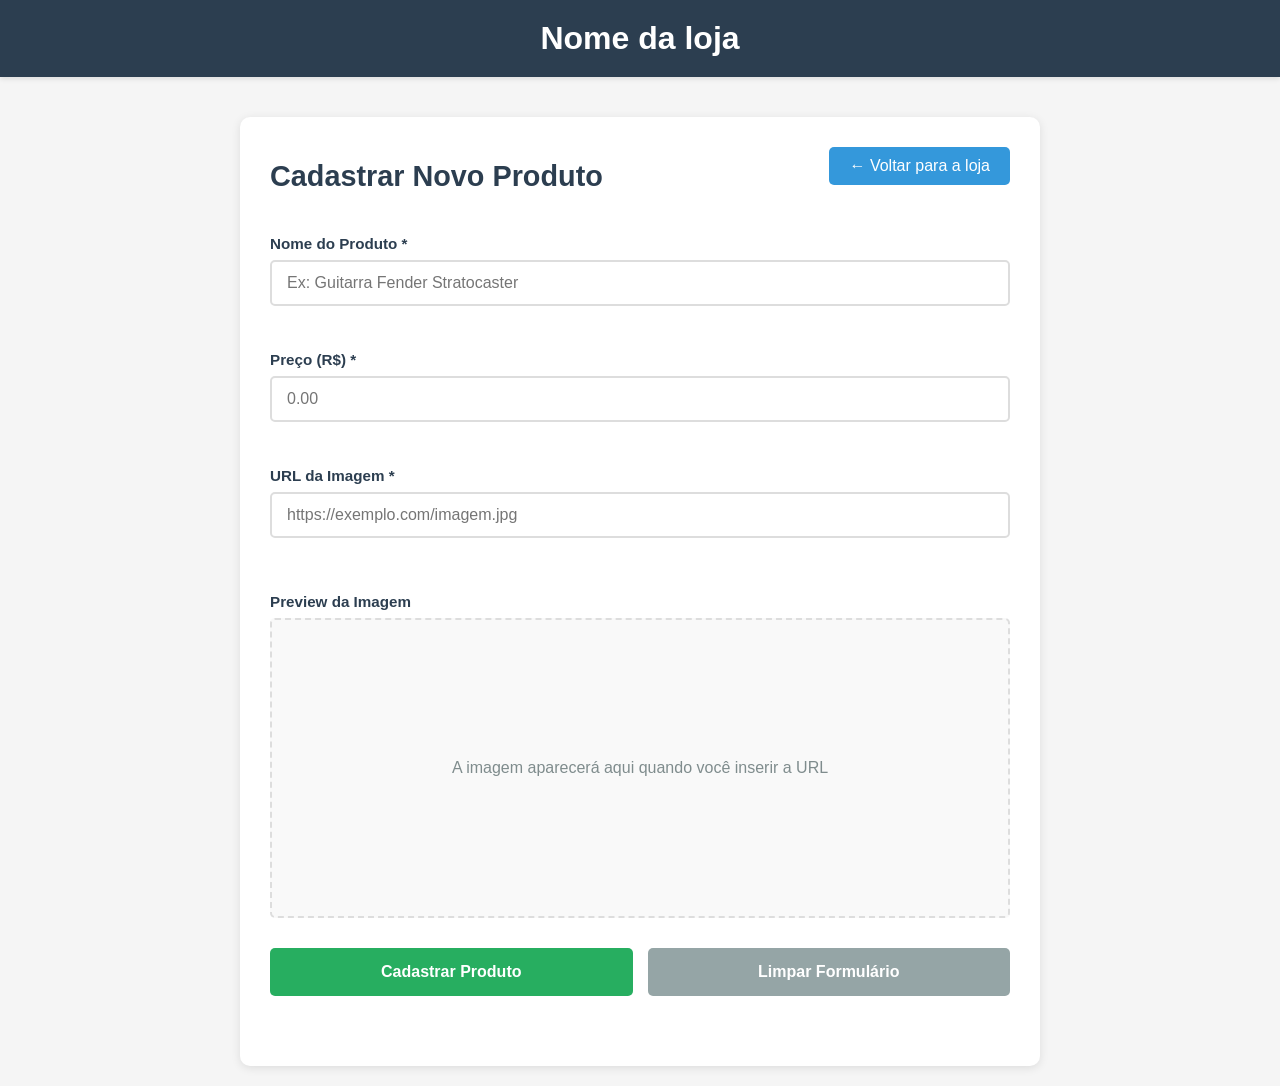
==== WEB2/cadastro.html @ ec6f8aff "ajustes" ====
<!DOCTYPE html>
<html lang="pt-BR">

<head>
    <meta charset="UTF-8">
    <meta name="viewport" content="width=device-width, initial-scale=1.0">
    <link rel="stylesheet" href="style.css">
    <title>Cadastrar Produto</title>
</head>

<header>
    <h1>Nome da loja</h1>
</header>

<body>
<div class="container">
    <main>
        <div class="cadastro-container">
            <div class="cadastro-header">
                <h2>Cadastrar Novo Produto</h2>
                <a href="index.html" class="btn-voltar">← Voltar para a loja</a>
            </div>

            <form id="form-cadastro" class="form-produto">
                <div class="form-group">
                    <label for="nome">Nome do Produto *</label>
                    <input
                            type="text"
                            id="nome"
                            name="nome"
                            placeholder="Ex: Guitarra Fender Stratocaster"
                            required
                            minlength="3"
                            maxlength="100">
                    <span class="error-message" id="error-nome"></span>
                </div>

                <div class="form-group">
                    <label for="valor">Preço (R$) *</label>
                    <input
                            type="number"
                            id="valor"
                            name="valor"
                            placeholder="0.00"
                            step="0.01"
                            min="0.01"
                            required>
                    <span class="error-message" id="error-valor"></span>
                </div>

                <div class="form-group">
                    <label for="imagemUrl">URL da Imagem *</label>
                    <input
                            type="url"
                            id="imagemUrl"
                            name="imagemUrl"
                            placeholder="https://exemplo.com/imagem.jpg"
                            required>
                    <span class="error-message" id="error-imagemUrl"></span>
                </div>

                <div class="form-group preview-group">
                    <label>Preview da Imagem</label>
                    <div id="preview-container" class="preview-container">
                        <p class="preview-placeholder">A imagem aparecerá aqui quando você inserir a URL</p>
                    </div>
                </div>

                <div class="form-actions">
                    <button type="submit" class="btn-submit">
                        <span class="btn-text">Cadastrar Produto</span>
                        <span class="btn-loading" style="display: none;">Cadastrando...</span>
                    </button>
                    <button type="reset" class="btn-reset">Limpar Formulário</button>
                </div>

                <div id="message-container" class="message-container"></div>
            </form>
        </div>
    </main>
</div>
<script src="cadastro.js"></script>
</body>

</html>
---- WEB2/style.css ----
/* Reset e estilos globais */
* {
    margin: 0;
    padding: 0;
    box-sizing: border-box;
}

body {
    font-family: 'Segoe UI', Tahoma, Geneva, Verdana, sans-serif;
    background-color: #f5f5f5;
    color: #333;
}

header {
    background-color: #2c3e50;
    color: white;
    padding: 20px;
    text-align: center;
    box-shadow: 0 2px 5px rgba(0,0,0,0.1);
}

header h1 {
    font-size: 2rem;
}

.header-nav {
    margin-top: 15px;
}

.btn-cadastrar {
    display: inline-block;
    padding: 10px 20px;
    background-color: #27ae60;
    color: white;
    text-decoration: none;
    border-radius: 5px;
    font-weight: bold;
    transition: background-color 0.3s;
}

.btn-cadastrar:hover {
    background-color: #229954;
}

.container {
    max-width: 1200px;
    margin: 0 auto;
    padding: 20px;
}

/* Seção de Filtros */
.filtros-container {
    background: white;
    border-radius: 10px;
    padding: 25px;
    margin-bottom: 30px;
    box-shadow: 0 2px 8px rgba(0,0,0,0.1);
}

.filtros-container h2 {
    color: #2c3e50;
    margin-bottom: 20px;
    font-size: 1.5rem;
}

.filtros-grid {
    display: grid;
    grid-template-columns: repeat(auto-fit, minmax(280px, 1fr));
    gap: 20px;
    margin-bottom: 20px;
}

.filtro-group {
    display: flex;
    flex-direction: column;
}

.filtro-group label {
    font-weight: 600;
    color: #2c3e50;
    margin-bottom: 8px;
    font-size: 0.95rem;
}

.filtro-input {
    padding: 10px 15px;
    border: 2px solid #ddd;
    border-radius: 5px;
    font-size: 0.95rem;
    transition: border-color 0.3s;
}

.filtro-input:focus {
    outline: none;
    border-color: #3498db;
}

.filtro-preco-inputs {
    display: flex;
    align-items: center;
    gap: 10px;
}

.filtro-preco {
    flex: 1;
}

.filtro-separador {
    color: #7f8c8d;
    font-weight: 500;
}

.filtros-rapidos {
    display: flex;
    flex-direction: column;
    gap: 8px;
}

.btn-filtro-rapido {
    padding: 10px 15px;
    border: 2px solid #ddd;
    background: white;
    border-radius: 5px;
    cursor: pointer;
    transition: all 0.3s;
    font-size: 0.9rem;
    text-align: left;
}

.btn-filtro-rapido:hover {
    border-color: #3498db;
    background-color: #ecf0f1;
}

.btn-filtro-rapido.ativo {
    background-color: #3498db;
    color: white;
    border-color: #3498db;
}

.filtros-acoes {
    display: flex;
    gap: 10px;
    margin-top: 20px;
}

.btn-aplicar,
.btn-limpar {
    padding: 12px 25px;
    border: none;
    border-radius: 5px;
    font-weight: bold;
    cursor: pointer;
    transition: all 0.3s;
    font-size: 0.95rem;
}

.btn-aplicar {
    background-color: #3498db;
    color: white;
    flex: 1;
}

.btn-aplicar:hover {
    background-color: #2980b9;
}

.btn-limpar {
    background-color: #95a5a6;
    color: white;
}

.btn-limpar:hover {
    background-color: #7f8c8d;
}

.filtros-ativos {
    margin-top: 15px;
    padding-top: 15px;
    border-top: 1px solid #ecf0f1;
    display: none;
}

.filtros-ativos p {
    margin-bottom: 10px;
    color: #2c3e50;
}

.badge-filtro {
    display: inline-flex;
    align-items: center;
    gap: 8px;
    background-color: #3498db;
    color: white;
    padding: 6px 12px;
    border-radius: 20px;
    font-size: 0.85rem;
    margin-right: 8px;
    margin-bottom: 8px;
}

.badge-filtro button {
    background: none;
    border: none;
    color: white;
    font-size: 1.2rem;
    cursor: pointer;
    padding: 0;
    line-height: 1;
    width: 20px;
    height: 20px;
    display: flex;
    align-items: center;
    justify-content: center;
    border-radius: 50%;
    transition: background-color 0.2s;
}

.badge-filtro button:hover {
    background-color: rgba(255, 255, 255, 0.3);
}

.produtos-header {
    display: flex;
    justify-content: space-between;
    align-items: center;
    margin-bottom: 20px;
}

.produtos-header h2 {
    color: #2c3e50;
    font-size: 1.5rem;
}

.contador-produtos {
    color: #7f8c8d;
    font-size: 0.95rem;
}

.mensagem-vazio {
    text-align: center;
    padding: 40px;
    color: #7f8c8d;
    font-size: 1.1rem;
}

/* Grid de produtos - Página Principal */
#produtos-grid {
    display: grid;
    grid-template-columns: repeat(auto-fill, minmax(250px, 1fr));
    gap: 20px;
    margin-top: 20px;
}

.produto {
    background: white;
    border-radius: 10px;
    overflow: hidden;
    box-shadow: 0 2px 8px rgba(0,0,0,0.1);
    transition: transform 0.3s, box-shadow 0.3s;
}

.produto:hover {
    transform: translateY(-5px);
    box-shadow: 0 4px 15px rgba(0,0,0,0.2);
}

.produto-link {
    text-decoration: none;
    color: inherit;
    display: block;
}

.produto-img {
    width: 100%;
    height: 250px;
    overflow: hidden;
    background-color: #f0f0f0;
}

.produto-img img {
    width: 100%;
    height: 100%;
    object-fit: cover;
    transition: transform 0.3s;
}

.produto:hover .produto-img img {
    transform: scale(1.05);
}

.produto-info {
    padding: 15px;
}

.produto-info h3 {
    font-size: 1.1rem;
    margin-bottom: 10px;
    color: #2c3e50;
}

.preco {
    font-size: 1.3rem;
    font-weight: bold;
    color: #27ae60;
}

/* Página de Detalhes */
.detalhes-container {
    background: white;
    border-radius: 10px;
    padding: 30px;
    margin-top: 20px;
    box-shadow: 0 2px 10px rgba(0,0,0,0.1);
}

.btn-voltar {
    display: inline-block;
    padding: 10px 20px;
    background-color: #3498db;
    color: white;
    text-decoration: none;
    border-radius: 5px;
    margin-bottom: 20px;
    transition: background-color 0.3s;
}

.btn-voltar:hover {
    background-color: #2980b9;
}

.produto-detalhado {
    display: grid;
    grid-template-columns: 1fr 1fr;
    gap: 40px;
    margin-top: 20px;
}

.produto-imagem-grande {
    width: 100%;
    border-radius: 10px;
    overflow: hidden;
    box-shadow: 0 4px 15px rgba(0,0,0,0.1);
}

.produto-imagem-grande img {
    width: 100%;
    height: auto;
    display: block;
}

.produto-informacoes h2 {
    font-size: 2rem;
    color: #2c3e50;
    margin-bottom: 20px;
}

.preco-destaque {
    background-color: #ecf0f1;
    padding: 20px;
    border-radius: 8px;
    margin: 20px 0;
}

.preco-destaque .label {
    display: block;
    font-size: 0.9rem;
    color: #7f8c8d;
    margin-bottom: 5px;
}

.preco-destaque .valor {
    font-size: 2.5rem;
    font-weight: bold;
    color: #27ae60;
}

.produto-meta {
    margin: 20px 0;
    padding: 15px;
    background-color: #f8f9fa;
    border-radius: 5px;
}

.produto-meta p {
    margin: 8px 0;
    font-size: 0.95rem;
}

.acoes {
    display: flex;
    gap: 10px;
    margin: 30px 0;
}

.btn-comprar,
.btn-favorito {
    flex: 1;
    padding: 15px;
    border: none;
    border-radius: 5px;
    font-size: 1rem;
    font-weight: bold;
    cursor: pointer;
    transition: all 0.3s;
}

.btn-comprar {
    background-color: #27ae60;
    color: white;
}

.btn-comprar:hover {
    background-color: #229954;
}

.btn-favorito {
    background-color: white;
    color: #e74c3c;
    border: 2px solid #e74c3c;
}

.btn-favorito:hover {
    background-color: #e74c3c;
    color: white;
}

.btn-favorito.favoritado {
    background-color: #e74c3c;
    color: white;
}

.descricao {
    margin-top: 30px;
    padding-top: 30px;
    border-top: 1px solid #ecf0f1;
}

.descricao h3 {
    font-size: 1.5rem;
    color: #2c3e50;
    margin-bottom: 15px;
}

.descricao p {
    line-height: 1.6;
    color: #555;
}

.erro {
    text-align: center;
    padding: 40px;
}

.erro p {
    font-size: 1.2rem;
    margin-bottom: 20px;
}

/* Responsivo */
@media (max-width: 768px) {
    #produtos-grid {
        grid-template-columns: repeat(auto-fill, minmax(150px, 1fr));
        gap: 15px;
    }

    .produto-detalhado {
        grid-template-columns: 1fr;
        gap: 20px;
    }

    .preco-destaque .valor {
        font-size: 2rem;
    }

    .acoes {
        flex-direction: column;
    }
}

/* Estilos para Página de Cadastro */
.cadastro-container {
    background: white;
    border-radius: 10px;
    padding: 30px;
    margin-top: 20px;
    box-shadow: 0 2px 10px rgba(0,0,0,0.1);
    max-width: 800px;
    margin-left: auto;
    margin-right: auto;
}

.cadastro-header {
    display: flex;
    justify-content: space-between;
    align-items: center;
    margin-bottom: 30px;
    flex-wrap: wrap;
    gap: 15px;
}

.cadastro-header h2 {
    font-size: 1.8rem;
    color: #2c3e50;
}

.form-produto {
    display: flex;
    flex-direction: column;
    gap: 20px;
}

.form-group {
    display: flex;
    flex-direction: column;
}

.form-group label {
    font-weight: 600;
    color: #2c3e50;
    margin-bottom: 8px;
    font-size: 0.95rem;
}

.form-group input {
    padding: 12px 15px;
    border: 2px solid #ddd;
    border-radius: 5px;
    font-size: 1rem;
    transition: border-color 0.3s;
}

.form-group input:focus {
    outline: none;
    border-color: #3498db;
}

.form-group input:invalid:not(:placeholder-shown) {
    border-color: #e74c3c;
}

.error-message {
    color: #e74c3c;
    font-size: 0.85rem;
    margin-top: 5px;
    min-height: 20px;
}

.preview-group {
    margin-top: 10px;
}

.preview-container {
    width: 100%;
    height: 300px;
    border: 2px dashed #ddd;
    border-radius: 5px;
    display: flex;
    align-items: center;
    justify-content: center;
    background-color: #f9f9f9;
    overflow: hidden;
}

.preview-container img {
    max-width: 100%;
    max-height: 100%;
    object-fit: contain;
}

.preview-placeholder {
    color: #7f8c8d;
    text-align: center;
    padding: 20px;
}

.preview-error {
    color: #e74c3c;
    font-weight: 600;
}

.form-actions {
    display: flex;
    gap: 15px;
    margin-top: 10px;
}

.btn-submit,
.btn-reset {
    flex: 1;
    padding: 15px;
    border: none;
    border-radius: 5px;
    font-size: 1rem;
    font-weight: bold;
    cursor: pointer;
    transition: all 0.3s;
}

.btn-submit {
    background-color: #27ae60;
    color: white;
}

.btn-submit:hover:not(:disabled) {
    background-color: #229954;
}

.btn-submit:disabled {
    background-color: #95a5a6;
    cursor: not-allowed;
}

.btn-reset {
    background-color: #95a5a6;
    color: white;
}

.btn-reset:hover {
    background-color: #7f8c8d;
}

.message-container {
    margin-top: 20px;
}

.message {
    padding: 15px 20px;
    border-radius: 5px;
    display: flex;
    justify-content: space-between;
    align-items: center;
    animation: slideIn 0.3s ease-out;
}

.message.success {
    background-color: #d4edda;
    color: #155724;
    border: 1px solid #c3e6cb;
}

.message.error {
    background-color: #f8d7da;
    color: #721c24;
    border: 1px solid #f5c6cb;
}

.message-close {
    background: none;
    border: none;
    font-size: 1.5rem;
    cursor: pointer;
    color: inherit;
    padding: 0;
    width: 30px;
    height: 30px;
    display: flex;
    align-items: center;
    justify-content: center;
}

.message-close:hover {
    opacity: 0.7;
}

@keyframes slideIn {
    from {
        opacity: 0;
        transform: translateY(-10px);
    }
    to {
        opacity: 1;
        transform: translateY(0);
    }
}

@media (max-width: 768px) {
    .cadastro-header {
        flex-direction: column;
        align-items: flex-start;
    }

    .form-actions {
        flex-direction: column;
    }

    .preview-container {
        height: 200px;
    }
}
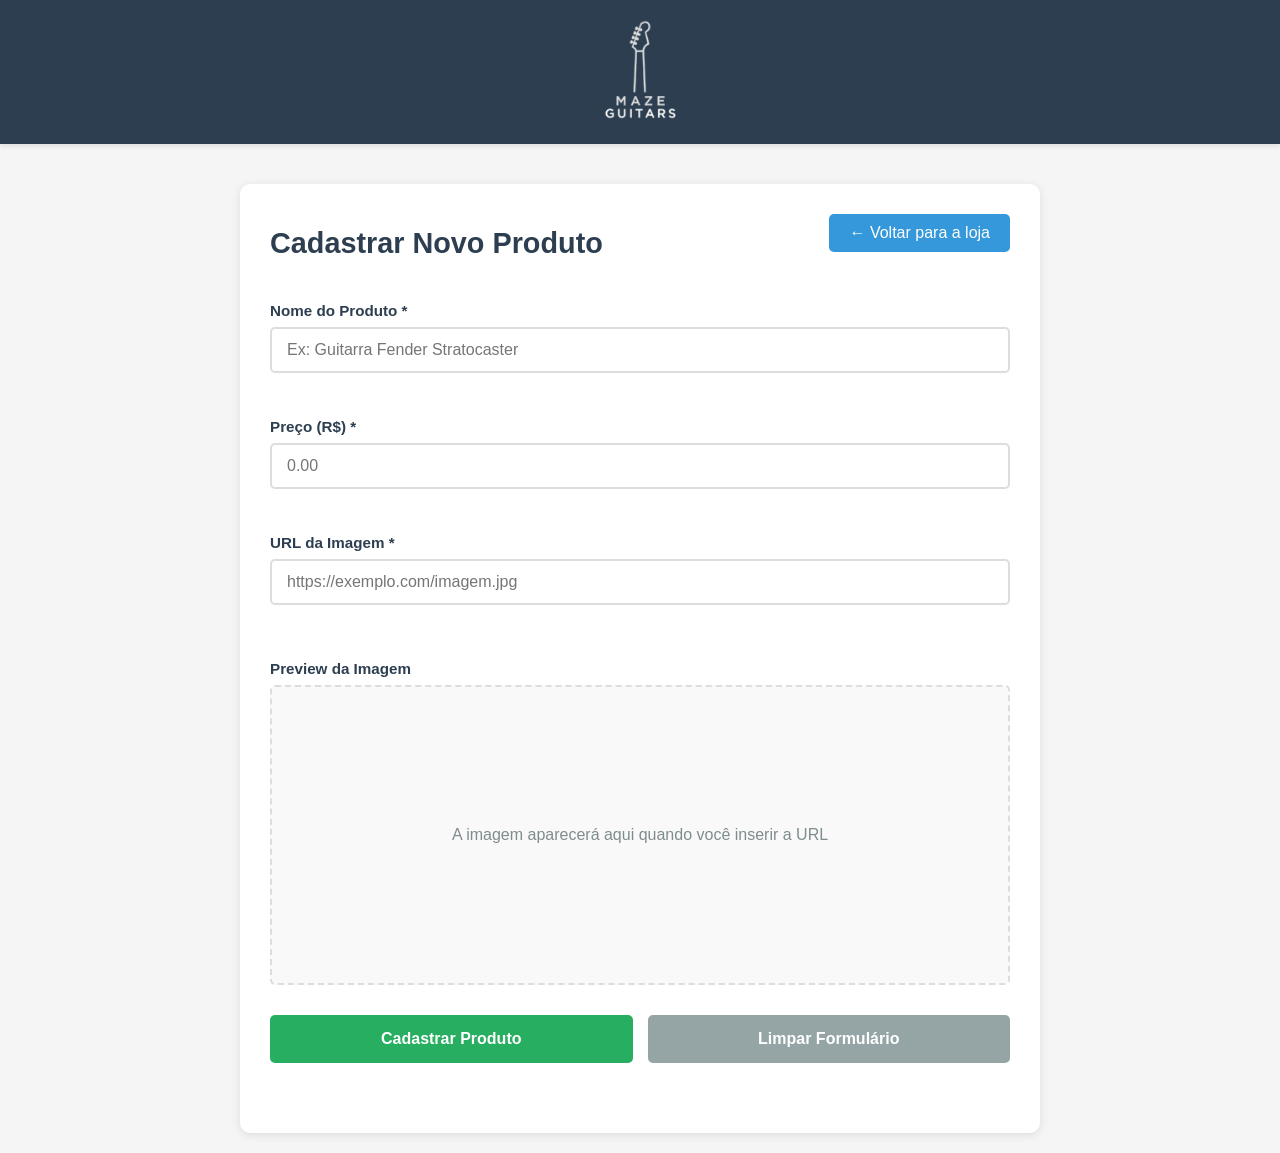
==== commit dada1cba: "Ajustes" ====
--- a/WEB2/cadastro.html
+++ b/WEB2/cadastro.html
@@ -9,7 +9,7 @@
 </head>
 
 <header>
-    <h1>Nome da loja</h1>
+    <img src="./assets/logo.png" alt="Logo da Loja de Guitarras">
 </header>
 
 <body>
--- a/WEB2/style.css
+++ b/WEB2/style.css
@@ -19,8 +19,8 @@
     box-shadow: 0 2px 5px rgba(0,0,0,0.1);
 }
 
-header h1 {
-    font-size: 2rem;
+header img {
+    max-height: 100px;
 }
 
 .header-nav {
